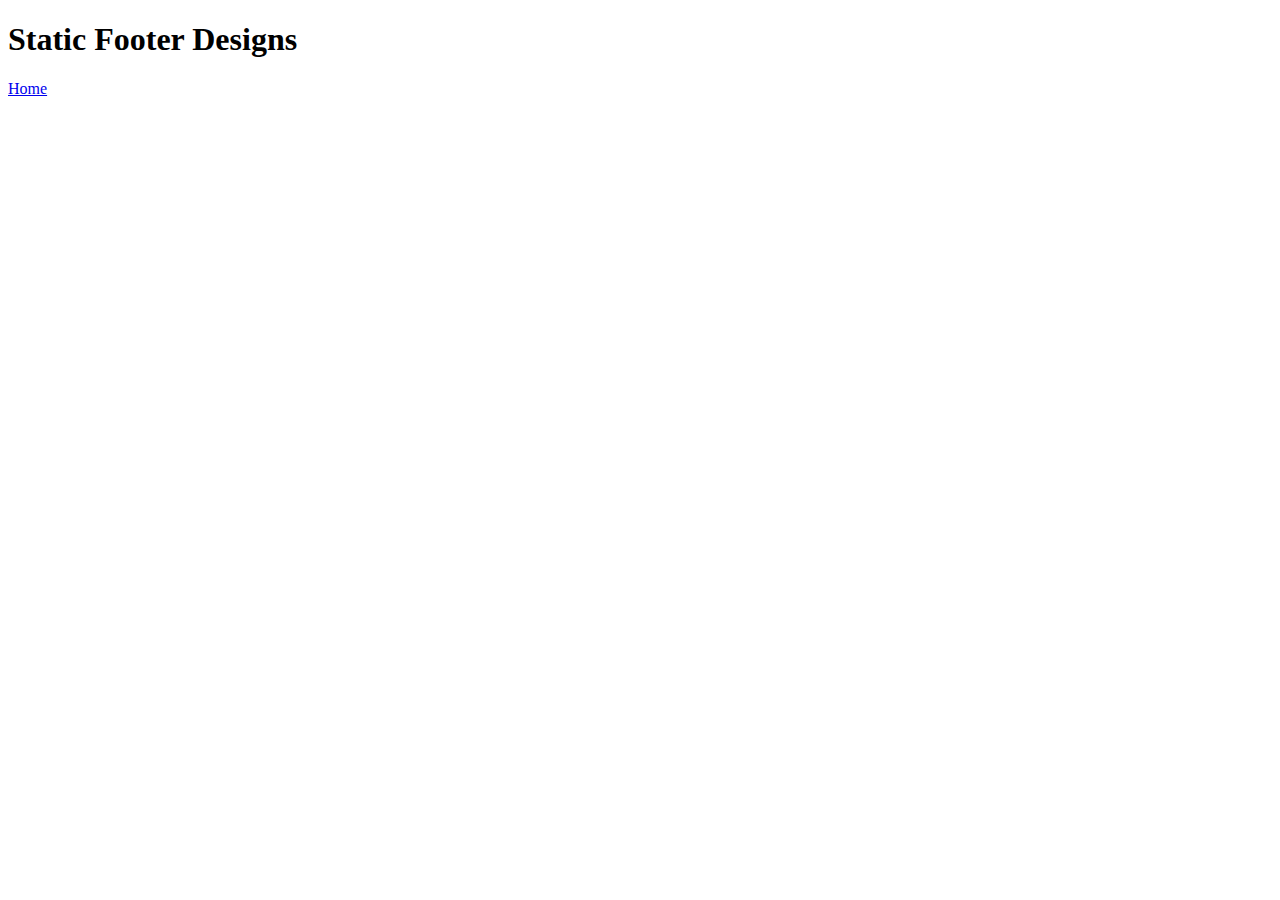
==== pages/footer-gallery/index.html @ 9862eb0f "refactor(index.html)update" ====
<!DOCTYPE html>
<html lang="en">
<head>
    <meta charset="UTF-8">
    <meta name="viewport" content="width=device-width, initial-scale=1.0">
    <title>Footer-gallery</title>
</head>
<body>
    <h1>Static Footer Designs</h1>
    <a href="../../index.html">Home</a>

</body>
</html>
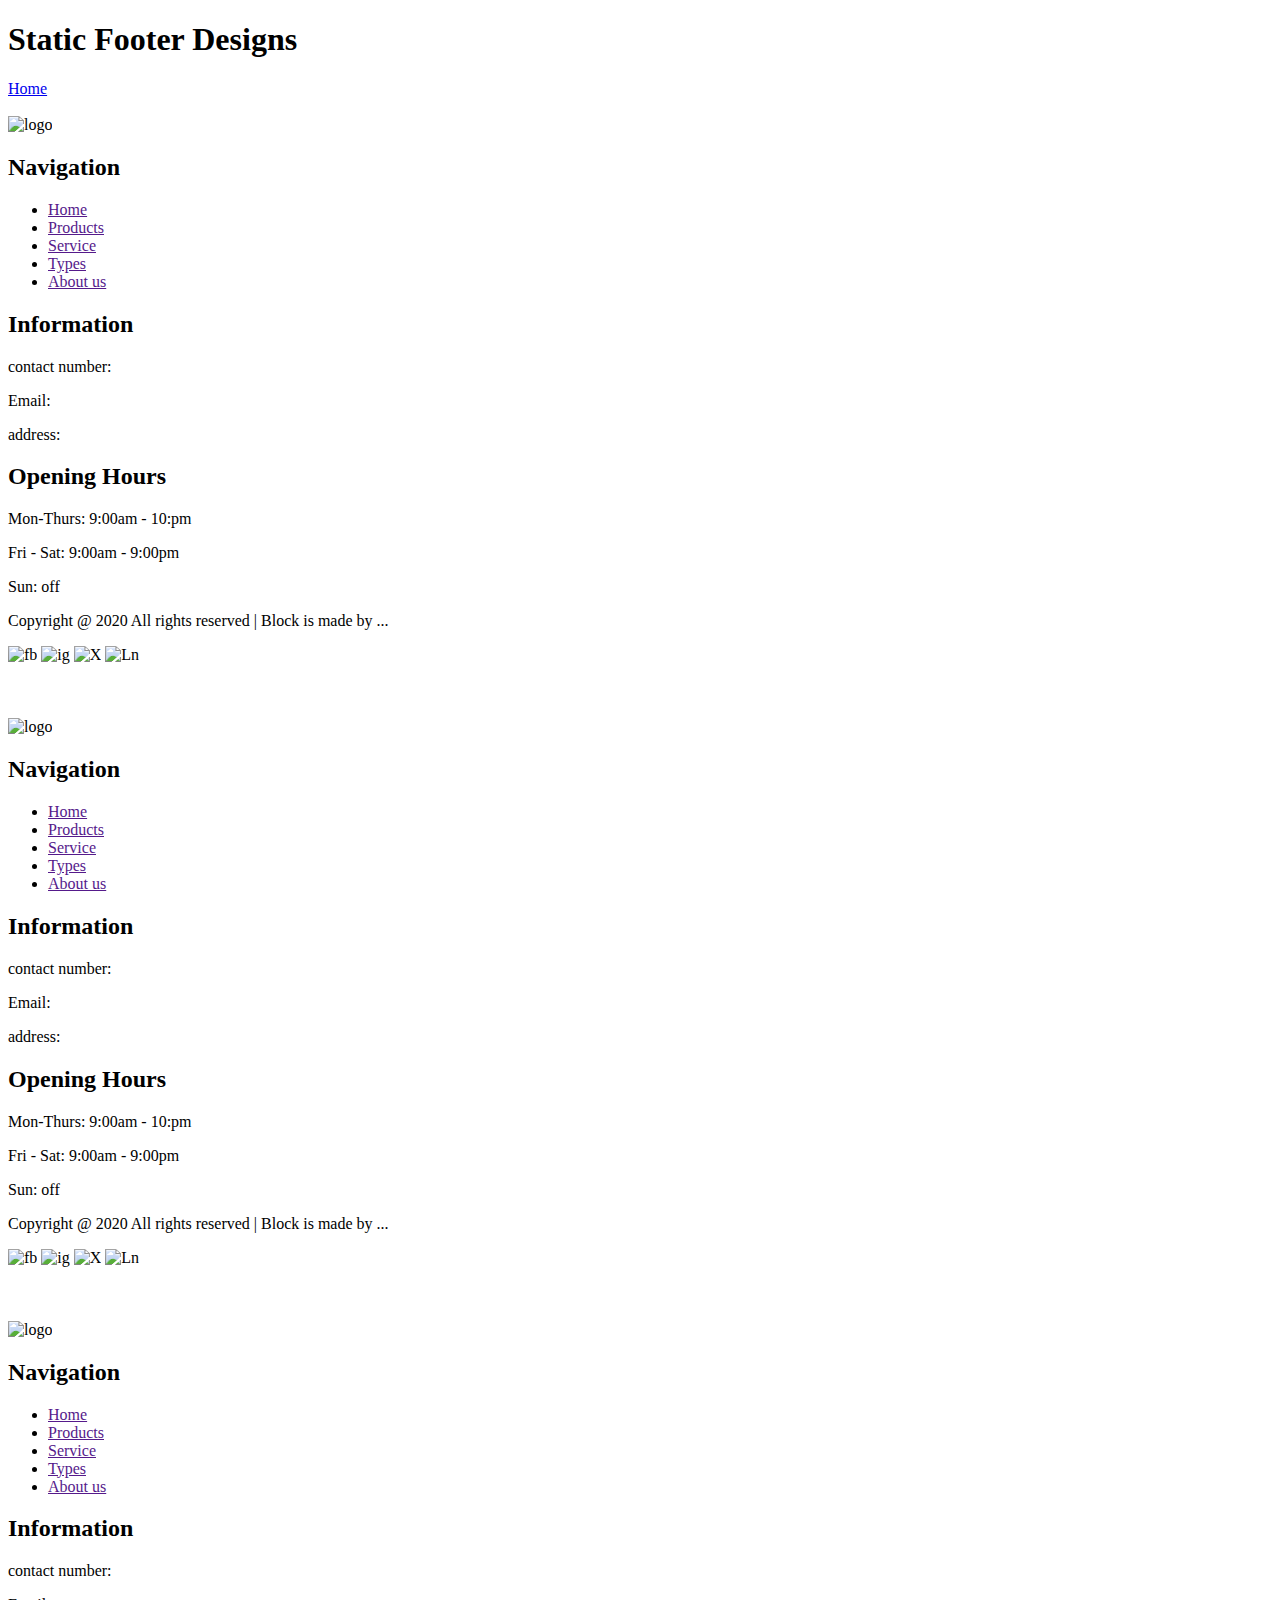
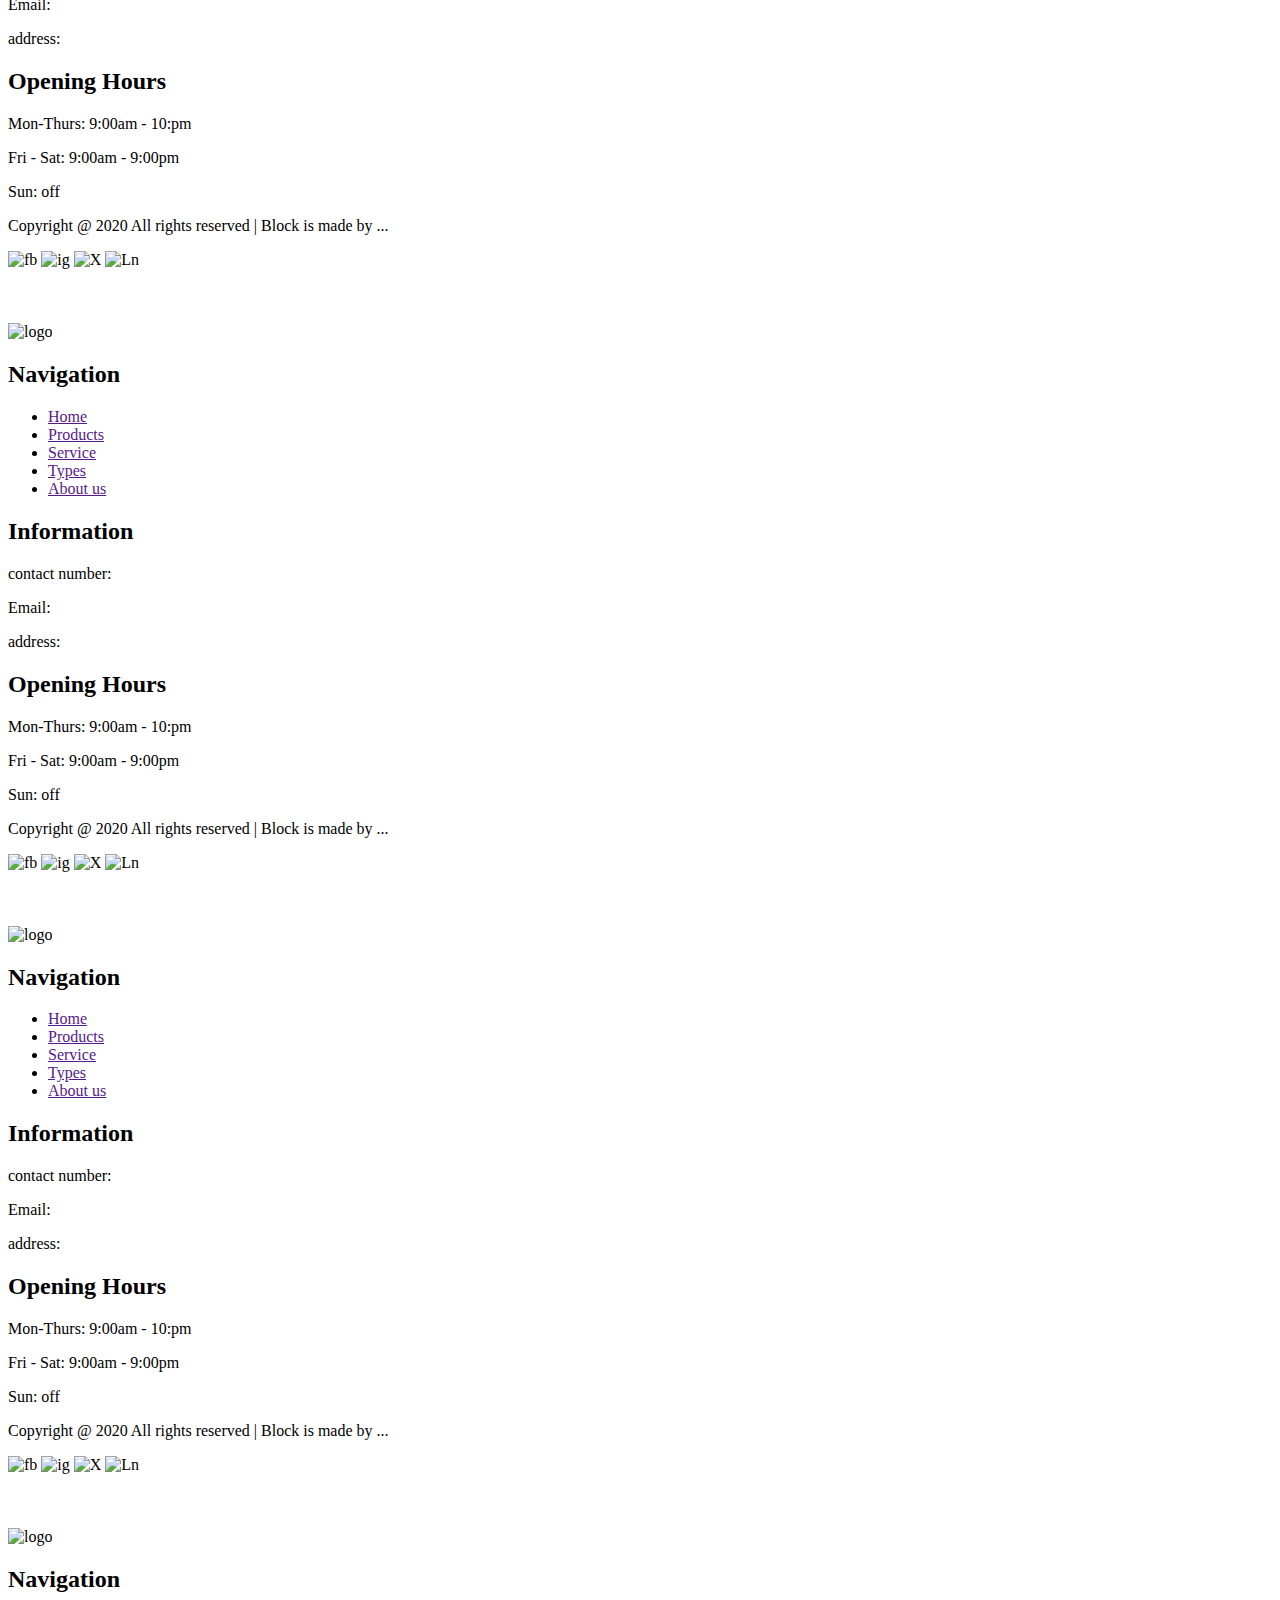
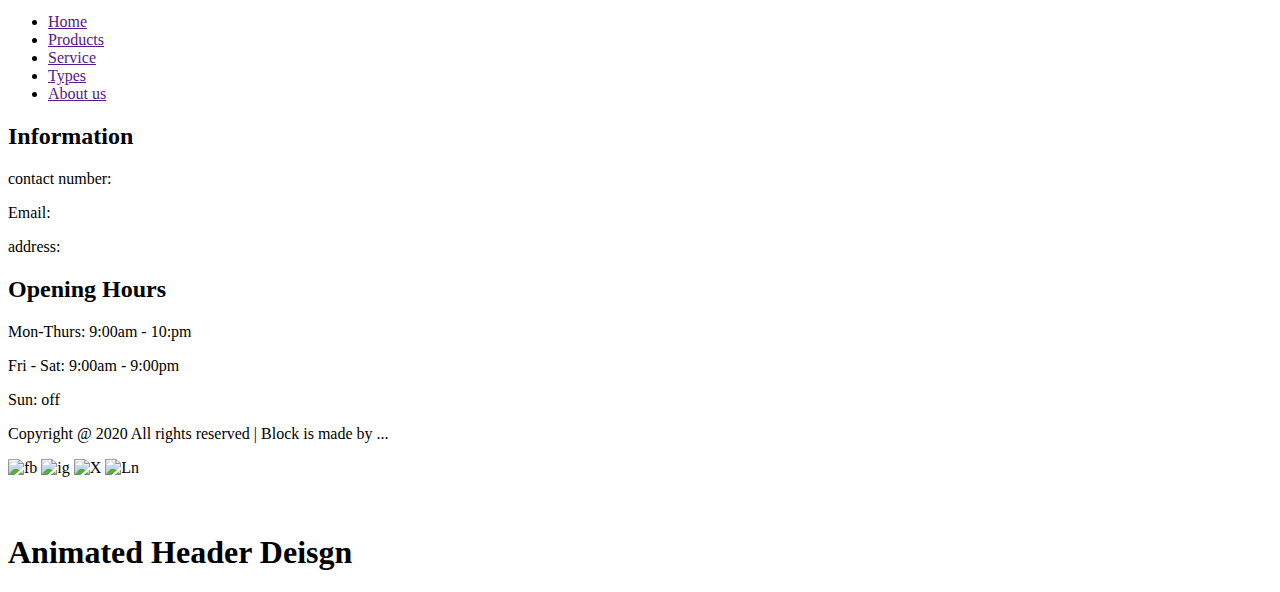
==== commit c15945ba: "refactor(index.html) Updated" ====
--- a/pages/footer-gallery/index.html
+++ b/pages/footer-gallery/index.html
@@ -9,5 +9,243 @@
     <h1>Static Footer Designs</h1>
     <a href="../../index.html">Home</a>
 
+    <section class="design1">
+        <img src="" alt="">
+        <footer>
+            <div class="footer">
+                <div class="footer-logo">
+                    <img src="assets/images/logo.png" alt="logo">
+                    <p></p>
+                </div>
+                <div class="footer-nav">
+                    <h2>Navigation</h2>
+                    <ul>
+                        <li><a href="">Home</a></li>
+                        <li><a href="">Products</a></li>
+                        <li><a href="">Service</a></li>
+                        <li><a href="">Types</a></li>
+                        <li><a href="">About us</a></li>
+                    </ul>
+                </div>
+                <div class="footer-info">
+                    <h2>Information</h2>
+                    <p>contact number:</p>
+                    <p>Email:</p>
+                    <p>address:</p>
+                </div>
+                <div class="footer-opening">
+                    <h2>Opening Hours</h2>
+                    <p>Mon-Thurs: 9:00am - 10:pm</p>
+                    <p>Fri - Sat: 9:00am - 9:00pm</p>
+                    <p>Sun: off</p>
+                </div>
+
+                <p>Copyright @ 2020 All rights reserved | Block is made by ...</p>
+                <img src="assets/images/facebook.png" alt="fb">
+                <img src="assets/images/instagram.png" alt="ig">
+                <img src="assets/images/twitter.png" alt="X">
+                <img src="assets/images/Linkedin.png" alt="Ln">
+    </section>
+<br>
+<br>
+    <section class="design2">
+        <img src="" alt="">
+        <footer>
+            <div class="footer">
+                <div class="footer-logo">
+                    <img src="assets/images/logo.png" alt="logo">
+                    <p></p>
+                </div>
+                <div class="footer-nav">
+                    <h2>Navigation</h2>
+                    <ul>
+                        <li><a href="">Home</a></li>
+                        <li><a href="">Products</a></li>
+                        <li><a href="">Service</a></li>
+                        <li><a href="">Types</a></li>
+                        <li><a href="">About us</a></li>
+                    </ul>
+                </div>
+                <div class="footer-info">
+                    <h2>Information</h2>
+                    <p>contact number:</p>
+                    <p>Email:</p>
+                    <p>address:</p>
+                </div>
+                <div class="footer-opening">
+                    <h2>Opening Hours</h2>
+                    <p>Mon-Thurs: 9:00am - 10:pm</p>
+                    <p>Fri - Sat: 9:00am - 9:00pm</p>
+                    <p>Sun: off</p>
+                </div>
+
+                <p>Copyright @ 2020 All rights reserved | Block is made by ...</p>
+                <img src="assets/images/facebook.png" alt="fb">
+                <img src="assets/images/instagram.png" alt="ig">
+                <img src="assets/images/twitter.png" alt="X">
+                <img src="assets/images/Linkedin.png" alt="Ln">
+    </section>
+    <br>
+    <br>
+        <section class="design3">
+            <img src="" alt="">
+            <footer>
+                <div class="footer">
+                    <div class="footer-logo">
+                        <img src="assets/images/logo.png" alt="logo">
+                        <p></p>
+                    </div>
+                    <div class="footer-nav">
+                        <h2>Navigation</h2>
+                        <ul>
+                            <li><a href="">Home</a></li>
+                            <li><a href="">Products</a></li>
+                            <li><a href="">Service</a></li>
+                            <li><a href="">Types</a></li>
+                            <li><a href="">About us</a></li>
+                        </ul>
+                    </div>
+                    <div class="footer-info">
+                        <h2>Information</h2>
+                        <p>contact number:</p>
+                        <p>Email:</p>
+                        <p>address:</p>
+                    </div>
+                    <div class="footer-opening">
+                        <h2>Opening Hours</h2>
+                        <p>Mon-Thurs: 9:00am - 10:pm</p>
+                        <p>Fri - Sat: 9:00am - 9:00pm</p>
+                        <p>Sun: off</p>
+                    </div>
+    
+                    <p>Copyright @ 2020 All rights reserved | Block is made by ...</p>
+                    <img src="assets/images/facebook.png" alt="fb">
+                    <img src="assets/images/instagram.png" alt="ig">
+                    <img src="assets/images/twitter.png" alt="X">
+                    <img src="assets/images/Linkedin.png" alt="Ln">
+        </section>
+        <br>
+        <br>
+            <section class="design4">
+                <img src="" alt="">
+                <footer>
+                    <div class="footer">
+                        <div class="footer-logo">
+                            <img src="assets/images/logo.png" alt="logo">
+                            <p></p>
+                        </div>
+                        <div class="footer-nav">
+                            <h2>Navigation</h2>
+                            <ul>
+                                <li><a href="">Home</a></li>
+                                <li><a href="">Products</a></li>
+                                <li><a href="">Service</a></li>
+                                <li><a href="">Types</a></li>
+                                <li><a href="">About us</a></li>
+                            </ul>
+                        </div>
+                        <div class="footer-info">
+                            <h2>Information</h2>
+                            <p>contact number:</p>
+                            <p>Email:</p>
+                            <p>address:</p>
+                        </div>
+                        <div class="footer-opening">
+                            <h2>Opening Hours</h2>
+                            <p>Mon-Thurs: 9:00am - 10:pm</p>
+                            <p>Fri - Sat: 9:00am - 9:00pm</p>
+                            <p>Sun: off</p>
+                        </div>
+        
+                        <p>Copyright @ 2020 All rights reserved | Block is made by ...</p>
+                        <img src="assets/images/facebook.png" alt="fb">
+                        <img src="assets/images/instagram.png" alt="ig">
+                        <img src="assets/images/twitter.png" alt="X">
+                        <img src="assets/images/Linkedin.png" alt="Ln">
+            </section>
+            
+            <br>
+<br>
+    <section class="design5">
+        <img src="" alt="">
+        <footer>
+            <div class="footer">
+                <div class="footer-logo">
+                    <img src="assets/images/logo.png" alt="logo">
+                    <p></p>
+                </div>
+                <div class="footer-nav">
+                    <h2>Navigation</h2>
+                    <ul>
+                        <li><a href="">Home</a></li>
+                        <li><a href="">Products</a></li>
+                        <li><a href="">Service</a></li>
+                        <li><a href="">Types</a></li>
+                        <li><a href="">About us</a></li>
+                    </ul>
+                </div>
+                <div class="footer-info">
+                    <h2>Information</h2>
+                    <p>contact number:</p>
+                    <p>Email:</p>
+                    <p>address:</p>
+                </div>
+                <div class="footer-opening">
+                    <h2>Opening Hours</h2>
+                    <p>Mon-Thurs: 9:00am - 10:pm</p>
+                    <p>Fri - Sat: 9:00am - 9:00pm</p>
+                    <p>Sun: off</p>
+                </div>
+
+                <p>Copyright @ 2020 All rights reserved | Block is made by ...</p>
+                <img src="assets/images/facebook.png" alt="fb">
+                <img src="assets/images/instagram.png" alt="ig">
+                <img src="assets/images/twitter.png" alt="X">
+                <img src="assets/images/Linkedin.png" alt="Ln">
+    </section>
+
+    <br>
+<br>
+    <section class="design1">
+        <img src="" alt="">
+        <footer>
+            <div class="footer">
+                <div class="footer-logo">
+                    <img src="assets/images/logo.png" alt="logo">
+                    <p></p>
+                </div>
+                <div class="footer-nav">
+                    <h2>Navigation</h2>
+                    <ul>
+                        <li><a href="">Home</a></li>
+                        <li><a href="">Products</a></li>
+                        <li><a href="">Service</a></li>
+                        <li><a href="">Types</a></li>
+                        <li><a href="">About us</a></li>
+                    </ul>
+                </div>
+                <div class="footer-info">
+                    <h2>Information</h2>
+                    <p>contact number:</p>
+                    <p>Email:</p>
+                    <p>address:</p>
+                </div>
+                <div class="footer-opening">
+                    <h2>Opening Hours</h2>
+                    <p>Mon-Thurs: 9:00am - 10:pm</p>
+                    <p>Fri - Sat: 9:00am - 9:00pm</p>
+                    <p>Sun: off</p>
+                </div>
+
+                <p>Copyright @ 2020 All rights reserved | Block is made by ...</p>
+                <img src="assets/images/facebook.png" alt="fb">
+                <img src="assets/images/instagram.png" alt="ig">
+                <img src="assets/images/twitter.png" alt="X">
+                <img src="assets/images/Linkedin.png" alt="Ln">
+    </section>
+<br>
+<br>
+<h1>Animated Header Deisgn</h1>
+
 </body>
 </html>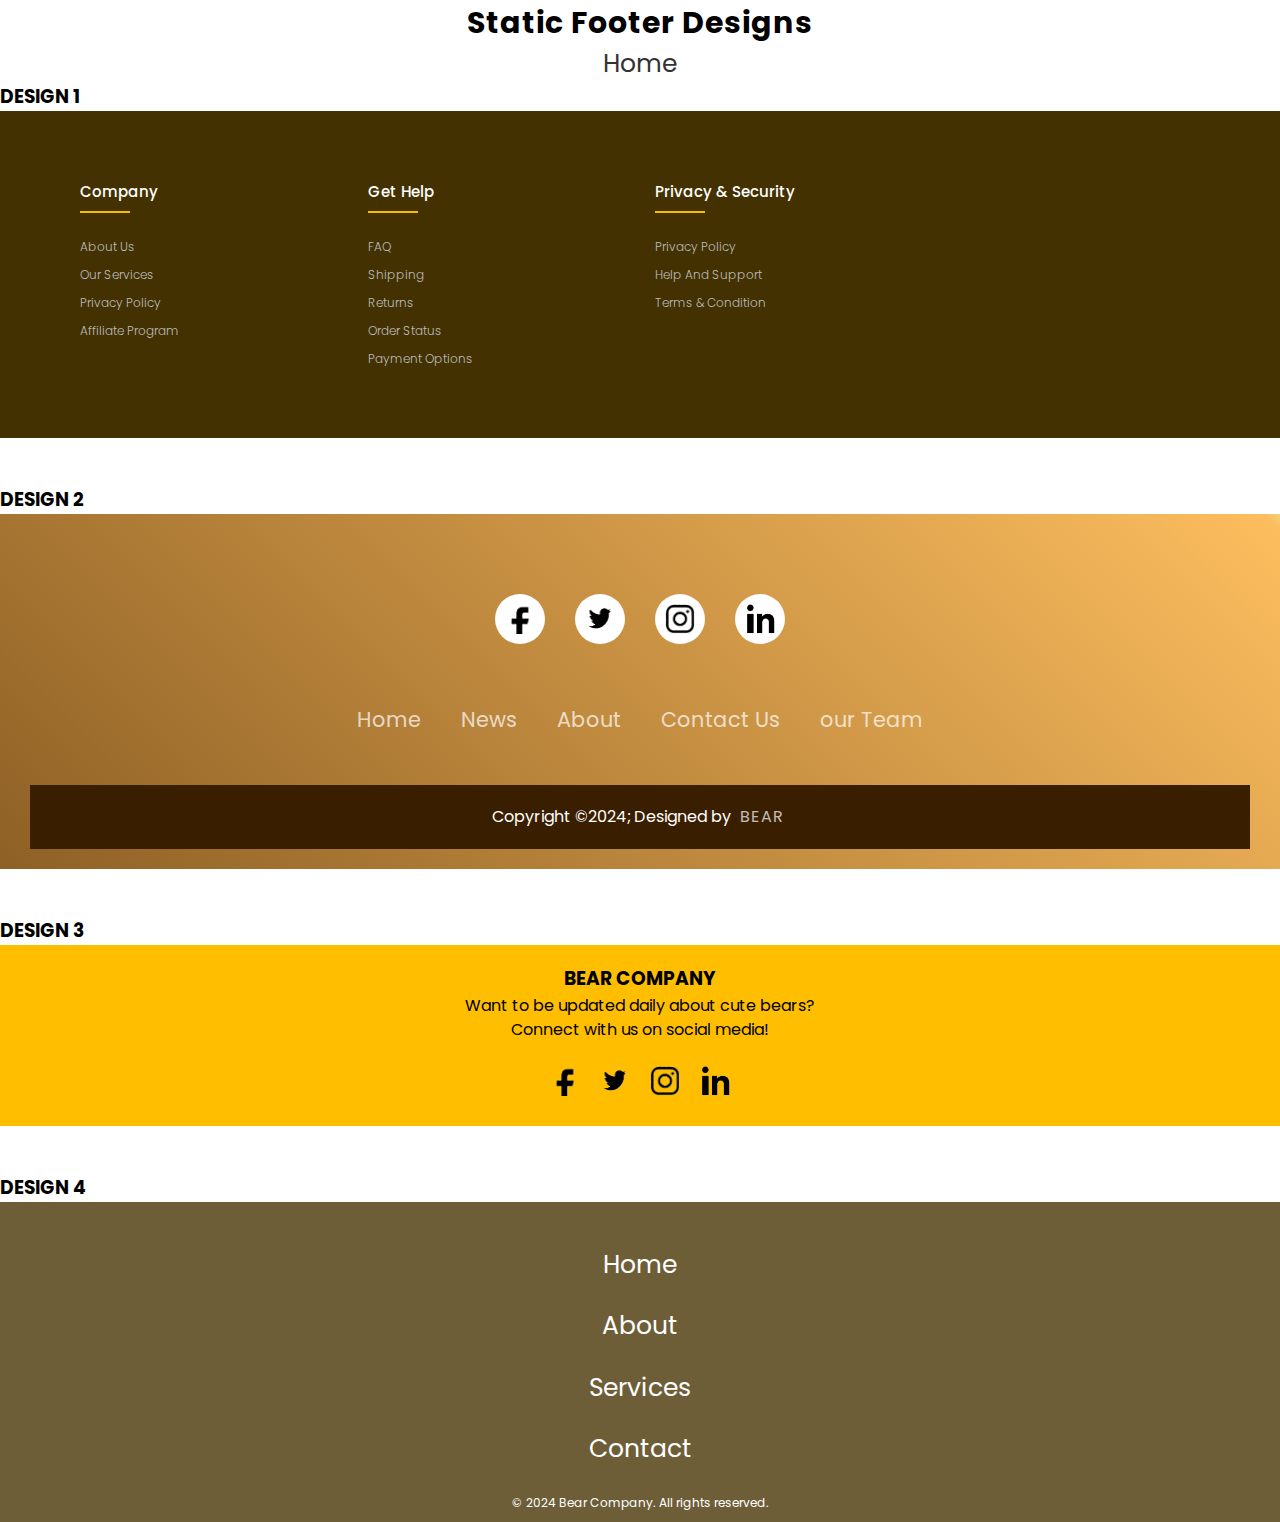
==== commit 480f2b60: "feat(header-galler) edit anchor" ====
--- a/pages/footer-gallery/index.html
+++ b/pages/footer-gallery/index.html
@@ -4,248 +4,134 @@
     <meta charset="UTF-8">
     <meta name="viewport" content="width=device-width, initial-scale=1.0">
     <title>Footer-gallery</title>
+    <link rel="stylesheet" href="./assets/css/style.css">
 </head>
 <body>
     <h1>Static Footer Designs</h1>
     <a href="../../index.html">Home</a>
-
-    <section class="design1">
-        <img src="" alt="">
-        <footer>
-            <div class="footer">
-                <div class="footer-logo">
-                    <img src="assets/images/logo.png" alt="logo">
-                    <p></p>
-                </div>
-                <div class="footer-nav">
-                    <h2>Navigation</h2>
+    <h3>DESIGN 1</h3>
+    <footer class="footer1">
+       
+        <div class="container1">
+            <div class="row1">
+                <div class="column1">
+                    <h4>company</h4>
                     <ul>
-                        <li><a href="">Home</a></li>
-                        <li><a href="">Products</a></li>
-                        <li><a href="">Service</a></li>
-                        <li><a href="">Types</a></li>
-                        <li><a href="">About us</a></li>
+                        <li><a href="">about us</a></li>
+                        <li><a href="">our services</a></li>
+                        <li><a href="">privacy policy</a></li>
+                        <li><a href="">affiliate program</a></li>
                     </ul>
                 </div>
-                <div class="footer-info">
-                    <h2>Information</h2>
-                    <p>contact number:</p>
-                    <p>Email:</p>
-                    <p>address:</p>
-                </div>
-                <div class="footer-opening">
-                    <h2>Opening Hours</h2>
-                    <p>Mon-Thurs: 9:00am - 10:pm</p>
-                    <p>Fri - Sat: 9:00am - 9:00pm</p>
-                    <p>Sun: off</p>
+                <div class="column1">
+                    <h4>get help</h4>
+                    <ul>
+                        <li><a href="">FAQ</a></li>
+                        <li><a href="">shipping</a></li>
+                        <li><a href="">returns</a></li>
+                        <li><a href="">order status</a></li>
+                        <li><a href="">payment options</a></li>
+                    </ul>
                 </div>
 
-                <p>Copyright @ 2020 All rights reserved | Block is made by ...</p>
-                <img src="assets/images/facebook.png" alt="fb">
-                <img src="assets/images/instagram.png" alt="ig">
-                <img src="assets/images/twitter.png" alt="X">
-                <img src="assets/images/Linkedin.png" alt="Ln">
-    </section>
+                <div class="column1">
+                    <h4>Privacy & Security</h4>
+                    <ul>
+                        <li><a href="">Privacy Policy</a></li>
+                        <li><a href="">Help and Support</a></li>
+                        <li><a href="">Terms & Condition</a></li>
+                    </ul>
+                    </div>
+                </div>
+
+        
+                </div>
+                </div>
+            </div>
+        </div>
+
+    
+   </footer>
+   <br>
+   <br>
+   <h3>DESIGN 2</h3>
+   <footer class="footer2">
+   
+        <div class="container2">
+            <div class="social-links2">
+                <a href="https://www.facebook.com" target="_blank">
+                    <img src="./assets/img/fb.png" alt="Facebook" width="30" height="30">
+                </a>
+                <a href="https://www.twitter.com" target="_blank">
+                    <img src="./assets/img/twt.png" alt="Twitter" width="30" height="30">
+                </a>
+                <a href="https://www.instagram.com" target="_blank">
+                    <img src="./assets/img/ig.png" alt="Instagram" width="30" height="30">
+                </a>
+                <a href="https://www.linkedin.com" target="_blank">
+                    <img src="./assets/img/in2.png" alt="LinkedIn" width="30" height="30">
+                </a>
+            </div>
+
+            <div class="navi">
+                <ul><li><a href="">Home</a></li>
+                    <li><a href="">News</a></li>
+                    <li><a href="">About</a></li>
+                    <li><a href="">Contact Us</a></li>
+                    <li><a href="">our Team</a></li>
+                </ul>
+            </div>
+            
+        </div>
+        <div class="Bottom">
+            <p>Copyright &copy;2024; Designed by <span class="designer">BEAR</span></p>
+        </div>
+   </footer>
+   <br>
+   <br>
+
+   <h3>DESIGN 3</h3>
+   <footer class="footer3">
+    <div class="container3">
+        <div class="content3">
+            <h3>BEAR COMPANY</h3>
+            <p>Want to be updated daily about cute bears?
+                <br> Connect with us on social media!</p>
+            
+            <br>
+            <div class="social-links3">
+                <a href="https://www.facebook.com" target="_blank">
+                    <img src="./assets/img/fb.png" alt="Facebook" width="30" height="30">
+                </a>
+                <a href="https://www.twitter.com" target="_blank">
+                    <img src="./assets/img/twt.png" alt="Twitter" width="30" height="30">
+                </a>
+                <a href="https://www.instagram.com" target="_blank">
+                    <img src="./assets/img/ig.png" alt="Instagram" width="30" height="30">
+                </a>
+                <a href="https://www.linkedin.com" target="_blank">
+                    <img src="./assets/img/in2.png" alt="LinkedIn" width="30" height="30">
+                </a>
+            </div>
+        </div>
+    </div>
+</footer>
+
 <br>
 <br>
-    <section class="design2">
-        <img src="" alt="">
-        <footer>
-            <div class="footer">
-                <div class="footer-logo">
-                    <img src="assets/images/logo.png" alt="logo">
-                    <p></p>
-                </div>
-                <div class="footer-nav">
-                    <h2>Navigation</h2>
-                    <ul>
-                        <li><a href="">Home</a></li>
-                        <li><a href="">Products</a></li>
-                        <li><a href="">Service</a></li>
-                        <li><a href="">Types</a></li>
-                        <li><a href="">About us</a></li>
-                    </ul>
-                </div>
-                <div class="footer-info">
-                    <h2>Information</h2>
-                    <p>contact number:</p>
-                    <p>Email:</p>
-                    <p>address:</p>
-                </div>
-                <div class="footer-opening">
-                    <h2>Opening Hours</h2>
-                    <p>Mon-Thurs: 9:00am - 10:pm</p>
-                    <p>Fri - Sat: 9:00am - 9:00pm</p>
-                    <p>Sun: off</p>
-                </div>
-
-                <p>Copyright @ 2020 All rights reserved | Block is made by ...</p>
-                <img src="assets/images/facebook.png" alt="fb">
-                <img src="assets/images/instagram.png" alt="ig">
-                <img src="assets/images/twitter.png" alt="X">
-                <img src="assets/images/Linkedin.png" alt="Ln">
-    </section>
-    <br>
-    <br>
-        <section class="design3">
-            <img src="" alt="">
-            <footer>
-                <div class="footer">
-                    <div class="footer-logo">
-                        <img src="assets/images/logo.png" alt="logo">
-                        <p></p>
-                    </div>
-                    <div class="footer-nav">
-                        <h2>Navigation</h2>
-                        <ul>
-                            <li><a href="">Home</a></li>
-                            <li><a href="">Products</a></li>
-                            <li><a href="">Service</a></li>
-                            <li><a href="">Types</a></li>
-                            <li><a href="">About us</a></li>
-                        </ul>
-                    </div>
-                    <div class="footer-info">
-                        <h2>Information</h2>
-                        <p>contact number:</p>
-                        <p>Email:</p>
-                        <p>address:</p>
-                    </div>
-                    <div class="footer-opening">
-                        <h2>Opening Hours</h2>
-                        <p>Mon-Thurs: 9:00am - 10:pm</p>
-                        <p>Fri - Sat: 9:00am - 9:00pm</p>
-                        <p>Sun: off</p>
-                    </div>
-    
-                    <p>Copyright @ 2020 All rights reserved | Block is made by ...</p>
-                    <img src="assets/images/facebook.png" alt="fb">
-                    <img src="assets/images/instagram.png" alt="ig">
-                    <img src="assets/images/twitter.png" alt="X">
-                    <img src="assets/images/Linkedin.png" alt="Ln">
-        </section>
-        <br>
-        <br>
-            <section class="design4">
-                <img src="" alt="">
-                <footer>
-                    <div class="footer">
-                        <div class="footer-logo">
-                            <img src="assets/images/logo.png" alt="logo">
-                            <p></p>
-                        </div>
-                        <div class="footer-nav">
-                            <h2>Navigation</h2>
-                            <ul>
-                                <li><a href="">Home</a></li>
-                                <li><a href="">Products</a></li>
-                                <li><a href="">Service</a></li>
-                                <li><a href="">Types</a></li>
-                                <li><a href="">About us</a></li>
-                            </ul>
-                        </div>
-                        <div class="footer-info">
-                            <h2>Information</h2>
-                            <p>contact number:</p>
-                            <p>Email:</p>
-                            <p>address:</p>
-                        </div>
-                        <div class="footer-opening">
-                            <h2>Opening Hours</h2>
-                            <p>Mon-Thurs: 9:00am - 10:pm</p>
-                            <p>Fri - Sat: 9:00am - 9:00pm</p>
-                            <p>Sun: off</p>
-                        </div>
-        
-                        <p>Copyright @ 2020 All rights reserved | Block is made by ...</p>
-                        <img src="assets/images/facebook.png" alt="fb">
-                        <img src="assets/images/instagram.png" alt="ig">
-                        <img src="assets/images/twitter.png" alt="X">
-                        <img src="assets/images/Linkedin.png" alt="Ln">
-            </section>
-            
-            <br>
-<br>
-    <section class="design5">
-        <img src="" alt="">
-        <footer>
-            <div class="footer">
-                <div class="footer-logo">
-                    <img src="assets/images/logo.png" alt="logo">
-                    <p></p>
-                </div>
-                <div class="footer-nav">
-                    <h2>Navigation</h2>
-                    <ul>
-                        <li><a href="">Home</a></li>
-                        <li><a href="">Products</a></li>
-                        <li><a href="">Service</a></li>
-                        <li><a href="">Types</a></li>
-                        <li><a href="">About us</a></li>
-                    </ul>
-                </div>
-                <div class="footer-info">
-                    <h2>Information</h2>
-                    <p>contact number:</p>
-                    <p>Email:</p>
-                    <p>address:</p>
-                </div>
-                <div class="footer-opening">
-                    <h2>Opening Hours</h2>
-                    <p>Mon-Thurs: 9:00am - 10:pm</p>
-                    <p>Fri - Sat: 9:00am - 9:00pm</p>
-                    <p>Sun: off</p>
-                </div>
-
-                <p>Copyright @ 2020 All rights reserved | Block is made by ...</p>
-                <img src="assets/images/facebook.png" alt="fb">
-                <img src="assets/images/instagram.png" alt="ig">
-                <img src="assets/images/twitter.png" alt="X">
-                <img src="assets/images/Linkedin.png" alt="Ln">
-    </section>
-
-    <br>
-<br>
-    <section class="design1">
-        <img src="" alt="">
-        <footer>
-            <div class="footer">
-                <div class="footer-logo">
-                    <img src="assets/images/logo.png" alt="logo">
-                    <p></p>
-                </div>
-                <div class="footer-nav">
-                    <h2>Navigation</h2>
-                    <ul>
-                        <li><a href="">Home</a></li>
-                        <li><a href="">Products</a></li>
-                        <li><a href="">Service</a></li>
-                        <li><a href="">Types</a></li>
-                        <li><a href="">About us</a></li>
-                    </ul>
-                </div>
-                <div class="footer-info">
-                    <h2>Information</h2>
-                    <p>contact number:</p>
-                    <p>Email:</p>
-                    <p>address:</p>
-                </div>
-                <div class="footer-opening">
-                    <h2>Opening Hours</h2>
-                    <p>Mon-Thurs: 9:00am - 10:pm</p>
-                    <p>Fri - Sat: 9:00am - 9:00pm</p>
-                    <p>Sun: off</p>
-                </div>
-
-                <p>Copyright @ 2020 All rights reserved | Block is made by ...</p>
-                <img src="assets/images/facebook.png" alt="fb">
-                <img src="assets/images/instagram.png" alt="ig">
-                <img src="assets/images/twitter.png" alt="X">
-                <img src="assets/images/Linkedin.png" alt="Ln">
-    </section>
-<br>
-<br>
-<h1>Animated Header Deisgn</h1>
-
+<h3>DESIGN 4</h3>
+<footer class="footer4">
+    <div class="container4">
+      <ul class="navi4">
+        <li><a href="#">Home</a></li>
+        <li><a href="#">About</a></li>
+        <li><a href="#">Services</a></li>
+        <li><a href="#">Contact</a></li>
+      </ul>
+    </div>
+    <div class="copyright4">
+      &copy; 2024 Bear Company. All rights reserved.
+    </div>
+  </footer>
 </body>
 </html>--- a/pages/footer-gallery/assets/css/style.css
+++ b/pages/footer-gallery/assets/css/style.css
@@ -0,0 +1,355 @@
+
+@import url('https://fonts.googleapis.com/css2?family=Poppins:wght@300;400;500;600;700&display=swap');
+
+* {
+    margin: 0;
+    padding: 0;
+    box-sizing: border-box;
+}
+
+h1 {
+    display: flex;
+    font-size: 30px;
+    letter-spacing: 1px;
+    color: #000000;
+    align-items: center;
+    flex-direction: column;
+}
+
+a {
+    display: flex;
+    text-decoration: none;
+    color: rgb(51, 50, 50);
+    font-size: 25px;
+    align-items: center;
+    flex-direction: column;
+}
+
+/*static design*/
+body {
+    line-height: 1.5;
+    font-family: 'Poppins', sans-serif;
+}
+
+.container1 {
+    max-width: 1150px;
+    margin: auto;
+}
+
+.row1 {
+    display: flex;
+    flex-wrap: wrap;
+}
+
+ul {
+    list-style: none;
+}
+
+.footer1 {
+    background-color: #433101;
+    padding: 70px 0;
+}
+
+.column1 {
+    width: 25%;
+    padding: 0 15px;
+}
+
+.column1 h4 {
+    font-size: 15px;
+    color: #ffffff;
+    text-transform: capitalize;
+    margin-bottom: 35px;
+    font-weight: 500;
+    position: relative;
+}
+
+.column1 h4::before {
+    content: '';
+    position: absolute;
+    left: 0;
+    bottom: -10px;
+    background-color: #f6bd00;
+    height: 2px;
+    box-sizing: border-box;
+    width: 50px;
+}
+
+.column1 ul li:not(:last-child) {
+    margin-bottom: 10px;
+}
+
+.column1 ul li a {
+    font-size: 12px;
+    text-transform: capitalize;
+    text-decoration: none;
+    font-weight: 300;
+    color: #bbbbbb;
+    display: block;
+    transition: all 0.3s ease;
+}
+
+.column1 ul li a:hover {
+    color: #ffffff;
+    padding-left: 8px;
+}
+
+.column1 .social-links {
+    display: flex;
+    justify-content: flex-start;
+    gap: 10px;
+}
+
+.column1 .social-links a {
+    display: inline-block;
+    height: 39px;
+    width: 39px;
+    background-color: rgba(255, 255, 255, 0.2);
+    text-align: center;
+    line-height: 40px;
+    border-radius: 50%;
+    color: #ffffff;
+    transition: all 0.5s ease;
+}
+
+.column1 .social-links a:hover {
+    color: #24262b;
+    background-color: #ffffff;
+}
+
+@media (max-width: 767px) {
+    .footer-col {
+        width: 50%;
+        margin-bottom: 30px;
+    }
+}
+
+@media (max-width: 574px) {
+    .footer-col {
+        width: 100%;
+    }
+}
+
+/*design2*/
+.footer2 {
+    background: linear-gradient(45deg, #8e6025 0%, #fcbd5e 99%, #f1d17b 100%);
+    padding: 70px 30px 20px;
+    text-align: center;
+}
+
+.container2 {
+    width: 100%;
+    align-items: center;
+}
+
+.social-links2 {
+    display: flex;
+    justify-content: center;
+    gap: 10px;
+}
+
+.social-links2 a {
+    text-decoration: none;
+    padding: 10px;
+    background-color: white;
+    margin: 10px;
+    border-radius: 50%;
+    transition: background-color 0.5s ease;
+}
+
+.social-links2 a i {
+    font-size: 2em;
+    color: black;
+}
+
+.social-links2 a:hover {
+    background-color: #111;
+}
+
+.social-links2 a:hover i {
+    color: white;
+}
+
+.navi {
+    margin: 30px 0;
+}
+
+.navi ul {
+    display: flex;
+    justify-content: center;
+    list-style-type: none;
+}
+
+.navi ul li a {
+    color: white;
+    margin: 20px;
+    text-decoration: none;
+    font-size: 1.3em;
+    opacity: 0.7;
+    transition: opacity 0.5s ease;
+}
+
+.navi ul li a:hover {
+    opacity: 1;
+}
+
+.Bottom {
+    background-color: #3a1e00;
+    padding: 20px;
+    text-align: center;
+}
+
+.Bottom p {
+    color: white;
+}
+
+.designer {
+    opacity: 0.7;
+    text-transform: uppercase;
+    letter-spacing: 1px;
+    font-weight: 400;
+    margin: 0 5px;
+}
+
+@media (max-width: 700px) {
+    .navi ul {
+        flex-direction: column;
+    }
+    .navi ul li {
+        width: 100%;
+        text-align: center;
+        margin: 10px 0;
+    }
+    .social-links2 a {
+        padding: 8px;
+        margin: 4px;
+    }
+}
+
+/*design3*/
+.footer3 {
+    background-color: #ffbf00;
+    color: #000000;
+    padding: 20px 0;
+    position: relative;
+    bottom: 0;
+    width: 100%;
+    text-align: center;
+}
+
+.footer-container {
+    display: flex;
+    justify-content: center;
+    align-items: center;
+    flex-direction: column;
+}
+
+.footer-content {
+    max-width: 600px;
+}
+
+.footer-content h3 {
+    margin-bottom: 10px;
+    font-size: 24px;
+}
+
+.footer-content p {
+    margin-bottom: 20px;
+}
+
+.social-links3 {
+    display: flex;
+    justify-content: center;
+    gap: 10px;
+}
+
+.social-links3 a {
+    display: inline-block;
+    width: 40px;
+    height: 40px;
+    line-height: 40px;
+    border-radius: 50%;
+    color:#000000;
+    font-size: 18px;
+    transition: transform 0.3s ease, background-color 0.3s ease;
+}
+
+.social-links3 a:hover {
+    transform: scale(1.2);
+    background-color:#f8d795;
+}
+
+
+@media (max-width: 767px) {
+    .footer1 .row1 {
+        flex-direction: column;
+    }
+
+    .footer1 .column1 {
+        width: 100%;
+        text-align: center;
+        margin-bottom: 30px;
+    }
+
+    .footer1 .social-links {
+        justify-content: center;
+    }
+}
+
+/*design4*/
+
+.footer4 {
+    background-color: #6e5e38;
+    color: #fff;
+    padding: 20px 0;
+    position: relative;
+    text-align: center;
+  }
+
+  .container4 {
+    margin-bottom: 10px;
+  }
+
+  .navi4 {
+    list-style-type: none;
+    padding: 0;
+  }
+
+  .navi4 li {
+    display: inline;
+    margin: 0 10px;
+  }
+
+  .navi4 a {
+    color: #fff;
+    text-decoration: none;
+    transition: color 0.3s ease;
+  }
+
+  .navi4 a:hover {
+    color: #ffd700; 
+  }
+
+  .copyright4 {
+    position: absolute;
+    bottom: 10px;
+    left: 50%;
+    transform: translateX(-50%);
+    font-size: 12px;
+  }
+
+
+  @keyframes slideIn {
+    from {
+      transform: translateY(50%);
+      opacity: 0;
+    }
+    to {
+      transform: translateY(0);
+      opacity: 1;
+    }
+  }
+
+  .footer-animate {
+    animation: slideIn 0.5s ease;
+  }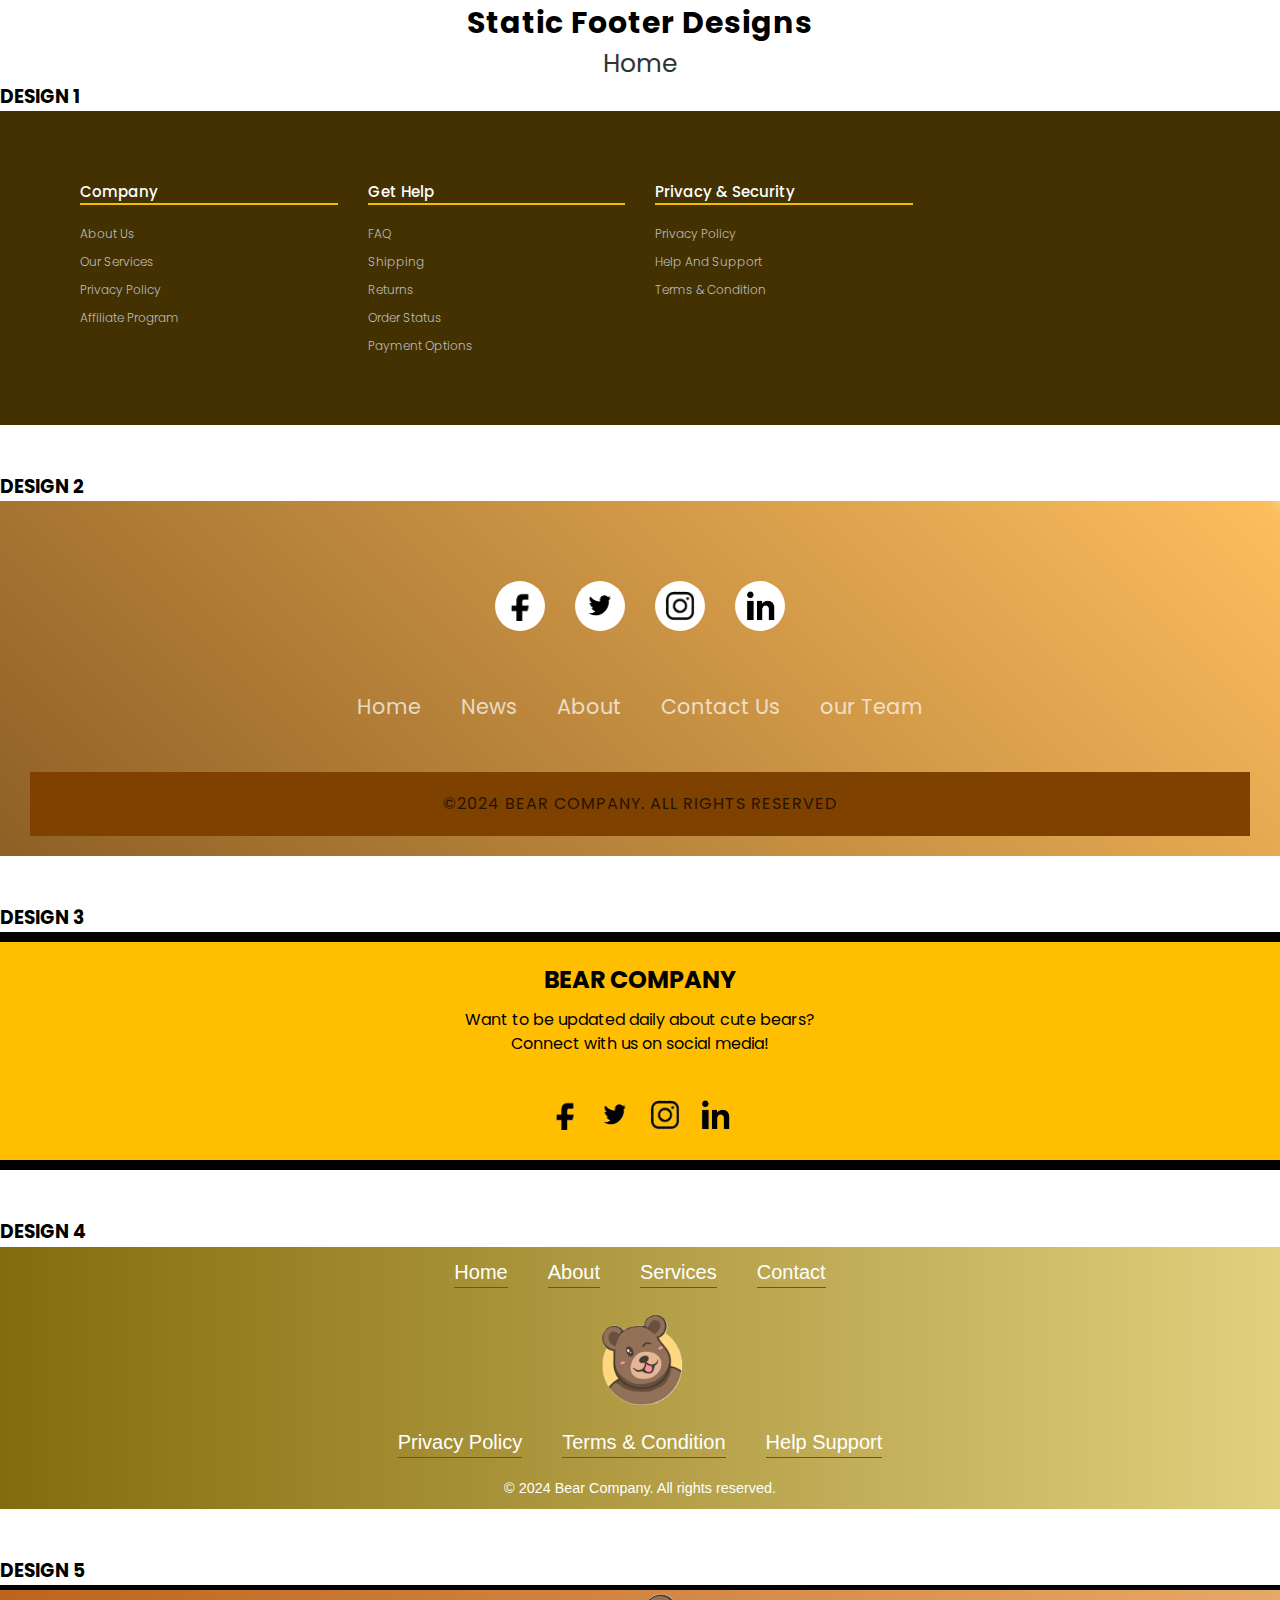
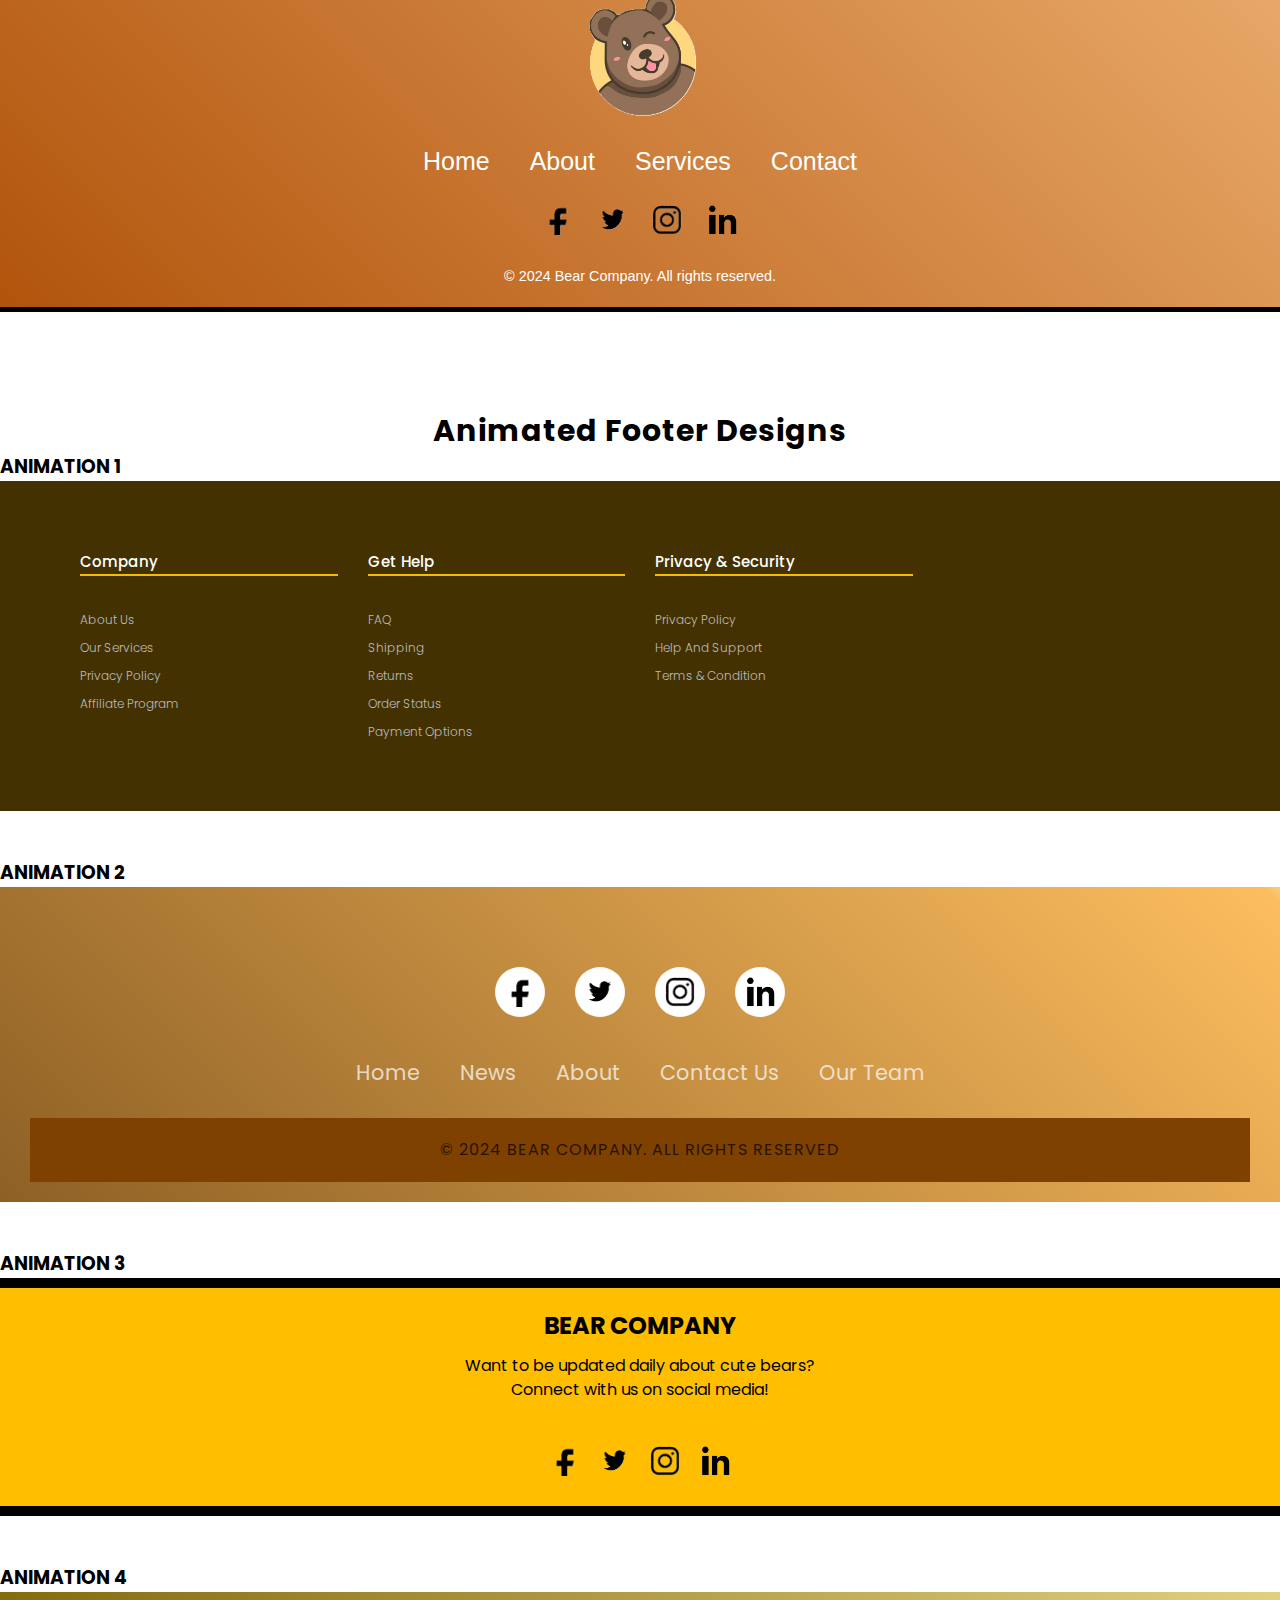
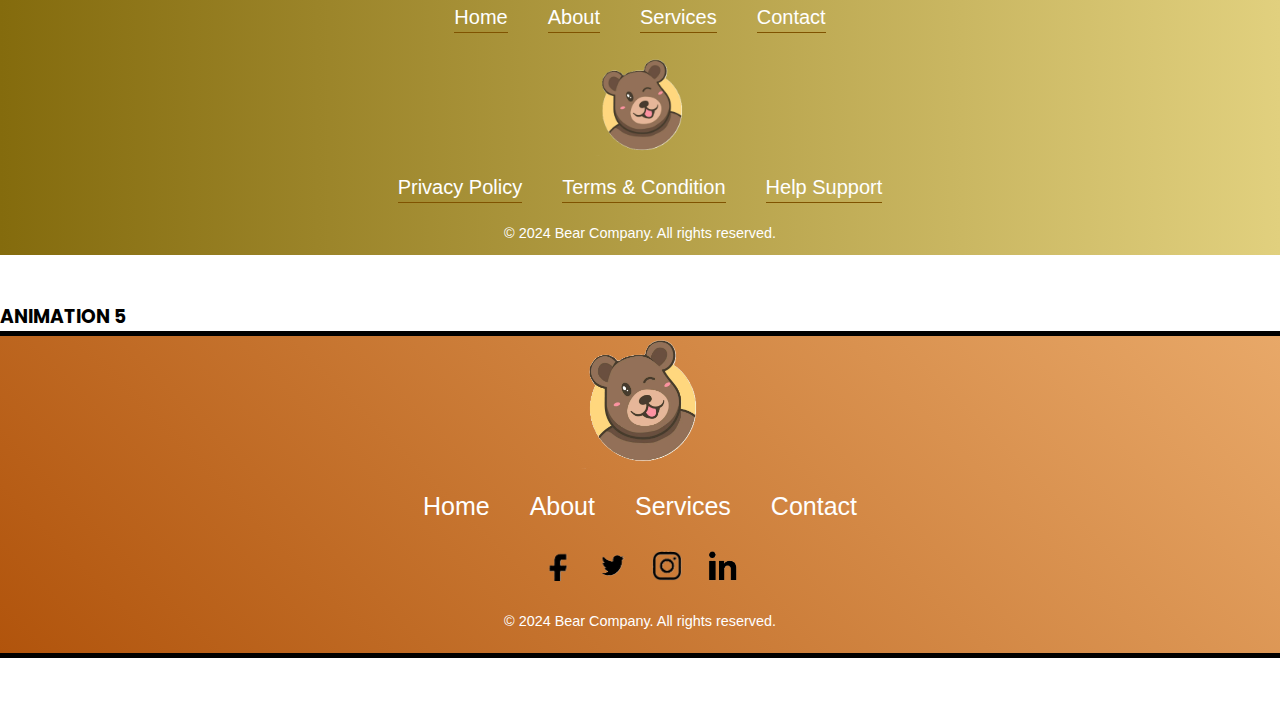
==== commit 12ad5dd9: "feat(footer-gallery and header-gallery) added animated footers, update header-gallery" ====
--- a/pages/footer-gallery/index.html
+++ b/pages/footer-gallery/index.html
@@ -84,7 +84,7 @@
             
         </div>
         <div class="Bottom">
-            <p>Copyright &copy;2024; Designed by <span class="designer">BEAR</span></p>
+            <span class="designer">&copy;2024 Bear Company. All rights reserved</span>
         </div>
    </footer>
    <br>
@@ -122,6 +122,7 @@
 <h3>DESIGN 4</h3>
 <footer class="footer4">
     <div class="container4">
+       
       <ul class="navi4">
         <li><a href="#">Home</a></li>
         <li><a href="#">About</a></li>
@@ -129,9 +130,234 @@
         <li><a href="#">Contact</a></li>
       </ul>
     </div>
+    <div class="logo">
+        <img src="./assets/img/BEAR.png" alt="">
+    </div>
+    
+    <div class="container4">
+        <ul class="navi4">
+          <li><a href="#">Privacy Policy</a></li>
+          <li><a href="#">Terms & Condition</a></li>
+          <li><a href="#">Help Support</a></li>
+        </ul>
+      </div>
     <div class="copyright4">
       &copy; 2024 Bear Company. All rights reserved.
     </div>
   </footer>
+
+  
+<br>
+<br>
+<h3>DESIGN 5</h3>
+<footer class="footer5">
+    <div class="logo2">
+        <img src="./assets/img/BEAR.png" alt="">
+    </div>
+    <div class="container5">
+       
+      <ul class="navi5">
+        <li><a href="#">Home</a><span></span></li>
+        <li><a href="#">About</a><span></span></li>
+        <li><a href="#">Services</a><span></span></li>
+        <li><a href="#">Contact</a><span></span></li>
+      </ul>
+    </div>
+    <div class="social-links5">
+        <a href="https://www.facebook.com" target="_blank">
+            <img src="./assets/img/fb.png" alt="Facebook" width="30" height="30">
+        </a>
+        <a href="https://www.twitter.com" target="_blank">
+            <img src="./assets/img/twt.png" alt="Twitter" width="30" height="30">
+        </a>
+        <a href="https://www.instagram.com" target="_blank">
+            <img src="./assets/img/ig.png" alt="Instagram" width="30" height="30">
+        </a>
+        <a href="https://www.linkedin.com" target="_blank">
+            <img src="./assets/img/in2.png" alt="LinkedIn" width="30" height="30">
+        </a>
+    <div class="copyright5">
+      &copy; 2024 Bear Company. All rights reserved.
+    </div>
+  </footer>
+  <br>
+  <br>
+  <br>
+  <br>
+
+
+  <h1>Animated Footer Designs</h1>
+  <h3>ANIMATION 1</h3>
+  <footer class="AnFooter1">
+     
+      <div class="AnContainer1">
+          <div class="Row1">
+              <div class="Column1-1">
+                  <h4>company</h4>
+                  <ul>
+                      <li><a href="">about us</a></li>
+                      <li><a href="">our services</a></li>
+                      <li><a href="">privacy policy</a></li>
+                      <li><a href="">affiliate program</a></li>
+                  </ul>
+              </div>
+              <div class="Column1-1">
+                  <h4>get help</h4>
+                  <ul>
+                      <li><a href="">FAQ</a></li>
+                      <li><a href="">shipping</a></li>
+                      <li><a href="">returns</a></li>
+                      <li><a href="">order status</a></li>
+                      <li><a href="">payment options</a></li>
+                  </ul>
+              </div>
+
+              <div class="Column1-1">
+                  <h4>Privacy & Security</h4>
+                  <ul>
+                      <li><a href="">Privacy Policy</a></li>
+                      <li><a href="">Help and Support</a></li>
+                      <li><a href="">Terms & Condition</a></li>
+                  </ul>
+                  </div>
+              </div>
+
+      
+              </div>
+              </div>
+          </div>
+      </div>
+
+  
+ </footer>
+ <br>
+ <br>
+ <h3>ANIMATION 2</h3>
+ <footer class="anfooter2">
+    <div class="ancontainer2">
+        <div class="social-links2-2">
+            <a href="https://www.facebook.com" target="_blank">
+                <img src="./assets/img/fb.png" alt="Facebook">
+            </a>
+            <a href="https://www.twitter.com" target="_blank">
+                <img src="./assets/img/twt.png" alt="Twitter">
+            </a>
+            <a href="https://www.instagram.com" target="_blank">
+                <img src="./assets/img/ig.png" alt="Instagram">
+            </a>
+            <a href="https://www.linkedin.com" target="_blank">
+                <img src="./assets/img/in2.png" alt="LinkedIn">
+            </a>
+        </div>
+
+        <div class="navi-2">
+            <ul>
+                <li><a href="">Home</a></li>
+                <li><a href="">News</a></li>
+                <li><a href="">About</a></li>
+                <li><a href="">Contact Us</a></li>
+                <li><a href="">Our Team</a></li>
+            </ul>
+        </div>
+    </div>
+    <div class="bottom-2">
+        <span class="designer">&copy; 2024 Bear Company. All rights reserved</span>
+    </div>
+</footer>
+ <br>
+ <br>
+
+ <h3>ANIMATION 3</h3>
+ <footer class="Anfooter3">
+  <div class="Ancontainer3">
+      <div class="Acontent3">
+          <h3>BEAR COMPANY</h3>
+          <p>Want to be updated daily about cute bears?
+              <br> Connect with us on social media!</p>
+          
+          <br>
+          <div class="social-links3-3">
+              <a href="https://www.facebook.com" target="_blank">
+                  <img src="./assets/img/fb.png" alt="Facebook" width="30" height="30">
+              </a>
+              <a href="https://www.twitter.com" target="_blank">
+                  <img src="./assets/img/twt.png" alt="Twitter" width="30" height="30">
+              </a>
+              <a href="https://www.instagram.com" target="_blank">
+                  <img src="./assets/img/ig.png" alt="Instagram" width="30" height="30">
+              </a>
+              <a href="https://www.linkedin.com" target="_blank">
+                  <img src="./assets/img/in2.png" alt="LinkedIn" width="30" height="30">
+              </a>
+          </div>
+      </div>
+  </div>
+</footer>
+
+<br>
+<br>
+<h3>ANIMATION 4</h3>
+<footer class="Anfooter4">
+  <div class="Ancontainer4">
+     
+    <ul class="navi4-4">
+      <li><a href="#">Home</a></li>
+      <li><a href="#">About</a></li>
+      <li><a href="#">Services</a></li>
+      <li><a href="#">Contact</a></li>
+    </ul>
+  </div>
+  <div class="logo">
+      <img src="./assets/img/BEAR.png" alt="">
+  </div>
+  
+  <div class="Ancontainer4">
+      <ul class="navi4-4">
+        <li><a href="#">Privacy Policy</a></li>
+        <li><a href="#">Terms & Condition</a></li>
+        <li><a href="#">Help Support</a></li>
+      </ul>
+    </div>
+  <div class="copyright4">
+    &copy; 2024 Bear Company. All rights reserved.
+  </div>
+</footer>
+
+
+<br>
+<br>
+<h3>ANIMATION 5</h3>
+<footer class="Anfooter5">
+  <div class="logo2">
+      <img src="./assets/img/BEAR.png" alt="">
+  </div>
+  <div class="Ancontainer5">
+     
+    <ul class="navi5-5">
+      <li><a href="#">Home</a><span></span></li>
+      <li><a href="#">About</a><span></span></li>
+      <li><a href="#">Services</a><span></span></li>
+      <li><a href="#">Contact</a><span></span></li>
+    </ul>
+  </div>
+  <div class="social-links5-5">
+      <a href="https://www.facebook.com" target="_blank">
+          <img src="./assets/img/fb.png" alt="Facebook" width="30" height="30">
+      </a>
+      <a href="https://www.twitter.com" target="_blank">
+          <img src="./assets/img/twt.png" alt="Twitter" width="30" height="30">
+      </a>
+      <a href="https://www.instagram.com" target="_blank">
+          <img src="./assets/img/ig.png" alt="Instagram" width="30" height="30">
+      </a>
+      <a href="https://www.linkedin.com" target="_blank">
+          <img src="./assets/img/in2.png" alt="LinkedIn" width="30" height="30">
+      </a>
+  <div class="copyright5">
+    &copy; 2024 Bear Company. All rights reserved.
+  </div>
+</footer>
+<br>
+<br>
 </body>
 </html>--- a/pages/footer-gallery/assets/css/style.css
+++ b/pages/footer-gallery/assets/css/style.css
@@ -59,21 +59,12 @@
     font-size: 15px;
     color: #ffffff;
     text-transform: capitalize;
-    margin-bottom: 35px;
+    margin-bottom: 20px;
     font-weight: 500;
     position: relative;
-}
-
-.column1 h4::before {
-    content: '';
-    position: absolute;
-    left: 0;
-    bottom: -10px;
-    background-color: #f6bd00;
-    height: 2px;
-    box-sizing: border-box;
-    width: 50px;
-}
+    border-bottom: solid 2px #f6bd00;
+}
+
 
 .column1 ul li:not(:last-child) {
     margin-bottom: 10px;
@@ -87,11 +78,6 @@
     color: #bbbbbb;
     display: block;
     transition: all 0.3s ease;
-}
-
-.column1 ul li a:hover {
-    color: #ffffff;
-    padding-left: 8px;
 }
 
 .column1 .social-links {
@@ -112,23 +98,6 @@
     transition: all 0.5s ease;
 }
 
-.column1 .social-links a:hover {
-    color: #24262b;
-    background-color: #ffffff;
-}
-
-@media (max-width: 767px) {
-    .footer-col {
-        width: 50%;
-        margin-bottom: 30px;
-    }
-}
-
-@media (max-width: 574px) {
-    .footer-col {
-        width: 100%;
-    }
-}
 
 /*design2*/
 .footer2 {
@@ -162,13 +131,7 @@
     color: black;
 }
 
-.social-links2 a:hover {
-    background-color: #111;
-}
-
-.social-links2 a:hover i {
-    color: white;
-}
+  
 
 .navi {
     margin: 30px 0;
@@ -189,12 +152,8 @@
     transition: opacity 0.5s ease;
 }
 
-.navi ul li a:hover {
-    opacity: 1;
-}
-
 .Bottom {
-    background-color: #3a1e00;
+    background-color: #7e4100;
     padding: 20px;
     text-align: center;
 }
@@ -211,20 +170,6 @@
     margin: 0 5px;
 }
 
-@media (max-width: 700px) {
-    .navi ul {
-        flex-direction: column;
-    }
-    .navi ul li {
-        width: 100%;
-        text-align: center;
-        margin: 10px 0;
-    }
-    .social-links2 a {
-        padding: 8px;
-        margin: 4px;
-    }
-}
 
 /*design3*/
 .footer3 {
@@ -235,25 +180,27 @@
     bottom: 0;
     width: 100%;
     text-align: center;
-}
-
-.footer-container {
+    border-bottom:solid 10px #000000;
+    border-top:solid 10px #000000;
+}
+
+.container3 {
     display: flex;
     justify-content: center;
     align-items: center;
     flex-direction: column;
 }
 
-.footer-content {
+.content3 {
     max-width: 600px;
 }
 
-.footer-content h3 {
+.content3  h3 {
     margin-bottom: 10px;
     font-size: 24px;
 }
 
-.footer-content p {
+.content3  p {
     margin-bottom: 20px;
 }
 
@@ -274,82 +221,598 @@
     transition: transform 0.3s ease, background-color 0.3s ease;
 }
 
-.social-links3 a:hover {
+
+/*design4*/
+
+
+.footer4 {
+  background: linear-gradient(to right, #846b0d, #e1d07e);
+  color: #fff;
+  padding: 10px 10px;
+  text-align: center;
+  font-family: 'Arial', sans-serif;
+  position: relative;
+  overflow: hidden;
+}
+
+.footer4 .container4 {
+  margin-bottom: 20px;
+ 
+}
+
+.footer4 .logo img {
+  width: 90px;
+  margin: 5px 0;
+}
+
+
+.navi4 {
+  list-style: none;
+  padding: 0;
+  display: flex;
+  justify-content: center;
+  flex-wrap: wrap;
+}
+
+.navi4 li {
+  margin: 0 20px;
+}
+
+.navi4 a {
+  color: #fff;
+  text-decoration: none;
+  position: relative;
+  padding: 0;
+  transition: color 0.3s ease;
+  font-size: 20px;
+  border-bottom: solid 1px #805300;
+}
+
+.copyright4 {
+  margin-top: 20px;
+  font-size: 0.9em;
+}
+
+
+
+/*design5*/
+.footer5 {
+  background: linear-gradient(45deg, #b1540c, #e8a868);
+  color: #fff;
+  padding: 0;
+  text-align: center;
+  font-family: 'Arial', sans-serif;
+  position: relative;
+  overflow: hidden;
+  border-bottom:solid 5px #000000;
+  border-top:solid 5px #000000;
+}
+
+
+.footer5 .container5 {
+  margin-bottom: 10px;
+}
+
+.footer5 .logo2 img {
+  width: 120px;
+  margin: 2px 0;
+}
+
+
+.navi5, .navi4 {
+  list-style: none;
+  padding: 0;
+  display: flex;
+  justify-content: center;
+  flex-wrap: wrap;
+}
+
+.navi5 li {
+  margin: 0 20px;
+}
+
+.navi5 a {
+  color: #fff;
+  text-decoration: none;
+  position: relative;
+  padding: 5px 0;
+  transition: color 0.3s ease;
+}
+
+.navi5 a span {
+    position: absolute;
+    width: 80%;
+    height: 5px;
+    background-color:  #402e0a;
+    bottom: 0;
+    left: 0;
+    transform: scaleX(0);
+    transform-origin: bottom right;
+}
+
+
+.social-links5 {
+  margin: 20px 0;
+}
+
+.social-links5 a {
+  margin: 0 10px;
+  display: inline-block;
+}
+
+.copyright5 {
+  margin-top: 20px;
+  font-size: 0.9em;
+}
+
+
+
+/*animated footer design*/
+
+/*design1*/
+
+.AnContainer1 {
+    max-width: 1150px;
+    margin: auto;
+}
+
+.Row1 {
+    display: flex;
+    flex-wrap: wrap;
+}
+
+ul {
+    list-style: none;
+}
+
+.AnFooter1 {
+    background-color: #433101;
+    padding: 70px 0;
+}
+
+.Column1-1 {
+    width: 25%;
+    padding: 0 15px;
+}
+
+.Column1-1 h4 {
+    font-size: 15px;
+    color: #ffffff;
+    text-transform: capitalize;
+    margin-bottom: 35px;
+    font-weight: 500;
+    position: relative;
+    border-bottom: solid 2px #f6bd00;
+}
+
+.Column1-1 h4::before {
+    content: '';
+    position: absolute;
+    left: 0;
+    bottom: -10px;
+    height: 2px;
+    box-sizing: border-box;
+    width: 50px;
+}
+
+.Column1-1 ul li:not(:last-child) {
+    margin-bottom: 10px;
+}
+
+.Column1-1 ul li a {
+    font-size: 12px;
+    text-transform: capitalize;
+    text-decoration: none;
+    font-weight: 300;
+    color: #bbbbbb;
+    display: block;
+    transition: all 0.3s ease;
+}
+
+.Column1-1 ul li a:hover {
+    color: #ffffff;
+    padding-left: 8px;
+}
+
+.Column1-1 .social-links {
+    display: flex;
+    justify-content: flex-start;
+    gap: 10px;
+}
+
+.Column1-1.social-links a {
+    display: inline-block;
+    height: 39px;
+    width: 39px;
+    background-color: rgba(255, 255, 255, 0.2);
+    text-align: center;
+    line-height: 40px;
+    border-radius: 50%;
+    color: #ffffff;
+    transition: all 0.5s ease;
+}
+
+.Column1-1 .social-links a:hover {
+    color: #24262b;
+    background-color: #ffffff;
+}
+
+@media (max-width: 767px) {
+    .Column1-1 {
+        width: 50%;
+        margin-bottom: 30px;
+    }
+}
+
+@media (max-width: 574px) {
+    .Column1-1 {
+        width: 100%;
+    }
+}
+
+.anfooter2 {
+    background: linear-gradient(45deg, #8e6025 0%, #fcbd5e 99%, #f1d17b 100%);
+    padding: 70px 30px 20px;
+    text-align: center;
+}
+
+.ancontainer2 {
+    width: 100%;
+    align-items: center;
+}
+
+.social-links2-2 {
+    display: flex;
+    justify-content: center;
+    gap: 10px;
+}
+
+.social-links2-2 a {
+    text-decoration: none;
+    padding: 10px;
+    background-color: white;
+    margin: 10px;
+    border-radius: 50%;
+    transition: background-color 0.5s ease;
+}
+
+.social-links2-2 a img {
+    width: 30px;
+    height: 30px;
+}
+
+.social-links2-2 a:hover {
+    background-color: #111;
+}
+
+.social-links2-2 a:hover img {
+    filter: invert(1);
+}
+
+.navi-2 {
+    margin: 30px 0;
+}
+
+.navi-2 ul {
+    display: flex;
+    justify-content: center;
+    list-style-type: none;
+    padding: 0;
+}
+
+.navi-2 ul li {
+    margin: 0 20px;
+}
+
+.navi-2 ul li a {
+    color: white;
+    text-decoration: none;
+    font-size: 1.3em;
+    opacity: 0.7;
+    transition: opacity 0.5s ease;
+}
+
+.navi-2 ul li a:hover {
+    opacity: 1;
+}
+
+.bottom-2 {
+    background-color: #7e4100;
+    padding: 20px;
+    text-align: center;
+}
+
+.bottom-2 p {
+    color: white;
+    margin: 0;
+}
+
+.designer {
+    opacity: 0.7;
+    text-transform: uppercase;
+    letter-spacing: 1px;
+    font-weight: 400;
+    margin: 0 5px;
+}
+
+@media (max-width: 700px) {
+    .navi-2 ul {
+        flex-direction: column;
+    }
+
+    .navi-2 ul li {
+        width: 100%;
+        text-align: center;
+        margin: 10px 0;
+    }
+
+    .social-links2-2 a {
+        padding: 8px;
+        margin: 4px;
+    }
+}
+/*design3*/
+.Anfooter3 {
+    background-color: #ffbf00;
+    color: #000000;
+    padding: 20px 0;
+    position: relative;
+    bottom: 0;
+    width: 100%;
+    text-align: center;
+    border-bottom:solid 10px #000000;
+    border-top:solid 10px #000000;
+}
+
+.Ancontainer3 {
+    display: flex;
+    justify-content: center;
+    align-items: center;
+    flex-direction: column;
+}
+
+.Acontent3 {
+    max-width: 600px;
+}
+
+.Acontent3  h3 {
+    margin-bottom: 10px;
+    font-size: 24px;
+}
+
+.Acontent3  p {
+    margin-bottom: 20px;
+}
+
+.social-links3-3 {
+    display: flex;
+    justify-content: center;
+    gap: 10px;
+}
+
+.social-links3-3 a {
+    display: inline-block;
+    width: 40px;
+    height: 40px;
+    line-height: 40px;
+    border-radius: 50%;
+    color:#000000;
+    font-size: 18px;
+    transition: transform 0.3s ease, background-color 0.3s ease;
+}
+
+.social-links3-3 a:hover {
     transform: scale(1.2);
     background-color:#f8d795;
 }
 
 
 @media (max-width: 767px) {
-    .footer1 .row1 {
+    .Anfooter3 .Acontent3 {
         flex-direction: column;
     }
 
-    .footer1 .column1 {
+    .Anfooter3 .Ancontainer3 {
         width: 100%;
         text-align: center;
         margin-bottom: 30px;
     }
 
-    .footer1 .social-links {
+    .Anfooter3 .social-links3-3 {
         justify-content: center;
     }
 }
 
 /*design4*/
 
-.footer4 {
-    background-color: #6e5e38;
-    color: #fff;
-    padding: 20px 0;
-    position: relative;
-    text-align: center;
+
+.Anfooter4 {
+  background: linear-gradient(to right, #846b0d, #e1d07e);
+  color: #fff;
+  padding: 10px 10px;
+  text-align: center;
+  font-family: 'Arial', sans-serif;
+  position: relative;
+  overflow: hidden;
+}
+
+.Anfooter4 .Ancontainer4 {
+  margin-bottom: 20px;
+ 
+}
+
+.Anfooter4 .logo img {
+  width: 90px;
+  margin: 5px 0;
+}
+
+
+.navi4-4 {
+  list-style: none;
+  padding: 0;
+  display: flex;
+  justify-content: center;
+  flex-wrap: wrap;
+}
+
+.navi4-4 li {
+  margin: 0 20px;
+}
+
+.navi4-4 a {
+  color: #fff;
+  text-decoration: none;
+  position: relative;
+  padding: 0;
+  transition: color 0.3s ease;
+  font-size: 20px;
+  border-bottom: solid 1px #805300;
+}
+
+.navi4-4 a::before {
+  content: '';
+  position: absolute;
+  width: 100%;
+  height: 2px;
+  bottom: 0;
+  left: 0;
+  background-color: #fff;
+  visibility: hidden;
+  transform: scaleX(0);
+  transition: all 0.3s ease-in-out;
+}
+
+.navi4-4 a:hover::before {
+  visibility: visible;
+  transform: scaleX(1);
+}
+
+.navi4-4 a:hover {
+  color: #5b3e04;
+}
+
+.copyright4 {
+  margin-top: 20px;
+  font-size: 0.9em;
+}
+
+
+@keyframes footerAnimation {
+  0% {
+    transform: translateX(-50%) skewX(-20deg) translateY(0);
   }
-
-  .container4 {
-    margin-bottom: 10px;
+  100% {
+    transform: translateX(-50%) skewX(-20deg) translateY(-100%);
   }
-
-  .navi4 {
-    list-style-type: none;
-    padding: 0;
-  }
-
-  .navi4 li {
-    display: inline;
-    margin: 0 10px;
-  }
-
-  .navi4 a {
-    color: #fff;
-    text-decoration: none;
-    transition: color 0.3s ease;
-  }
-
-  .navi4 a:hover {
-    color: #ffd700; 
-  }
-
-  .copyright4 {
+}
+
+/*design5*/
+.Anfooter5 {
+  background: linear-gradient(45deg, #b1540c, #e8a868);
+  color: #fff;
+  padding: 0;
+  text-align: center;
+  font-family: 'Arial', sans-serif;
+  position: relative;
+  overflow: hidden;
+  animation: gradientAnimation 10s ease infinite;
+  border-bottom:solid 5px #000000;
+  border-top:solid 5px #000000;
+}
+
+
+.Anfooter5 .Ancontainer5 {
+  margin-bottom: 10px;
+}
+
+.Anfooter5 .logo2 img {
+  width: 120px;
+  margin: 2px 0;
+}
+
+/* Navigation styles */
+.navi5-5, .navi4 {
+  list-style: none;
+  padding: 0;
+  display: flex;
+  justify-content: center;
+  flex-wrap: wrap;
+}
+
+.navi5-5 li {
+  margin: 0 20px;
+}
+
+.navi5-5 a {
+  color: #fff;
+  text-decoration: none;
+  position: relative;
+  padding: 5px 0;
+  transition: color 0.3s ease;
+}
+
+.navi5-5 a span {
     position: absolute;
-    bottom: 10px;
-    left: 50%;
-    transform: translateX(-50%);
-    font-size: 12px;
-  }
-
-
-  @keyframes slideIn {
-    from {
-      transform: translateY(50%);
-      opacity: 0;
-    }
-    to {
-      transform: translateY(0);
-      opacity: 1;
-    }
-  }
-
-  .footer-animate {
-    animation: slideIn 0.5s ease;
-  }+    width: 80%;
+    height: 5px;
+    background-color:  #402e0a;
+    bottom: 0;
+    left: 0;
+    transform: scaleX(0);
+    transform-origin: bottom right;
+    transition: transform 0.3s ease-out;
+}
+
+.navi5-5 a:hover span {
+    transform: scaleX(1);
+    transform-origin: bottom left;
+}
+.navi5-5 a::after {
+  content: '';
+  position: absolute;
+  width: 0;
+  height: 2px;
+  bottom: -5px;
+  left: 0;
+  background-color: #432c00;
+  transition: width 0.3s ease-in-out;
+}
+
+.navi5-5 a:hover::after {
+  width: 100%;
+}
+
+.navi5-5 a:hover {
+  color: #432c00;
+  animation: bounce 0.5s linear;
+}
+
+
+.social-links5-5 {
+  margin: 20px 0;
+}
+
+.social-links5-5 a {
+  margin: 0 10px;
+  display: inline-block;
+  transition: transform 0.3s ease;
+}
+
+.social-links5-5 a:hover {
+  transform: scale(1.2);
+}
+
+
+.copyright5 {
+  margin-top: 20px;
+  font-size: 0.9em;
+}
+
+@keyframes bounce {
+    0%, 100% {
+        transform: translateY(0);
+    }
+    50% {
+        transform: translateY(-5px);
+    }
+}